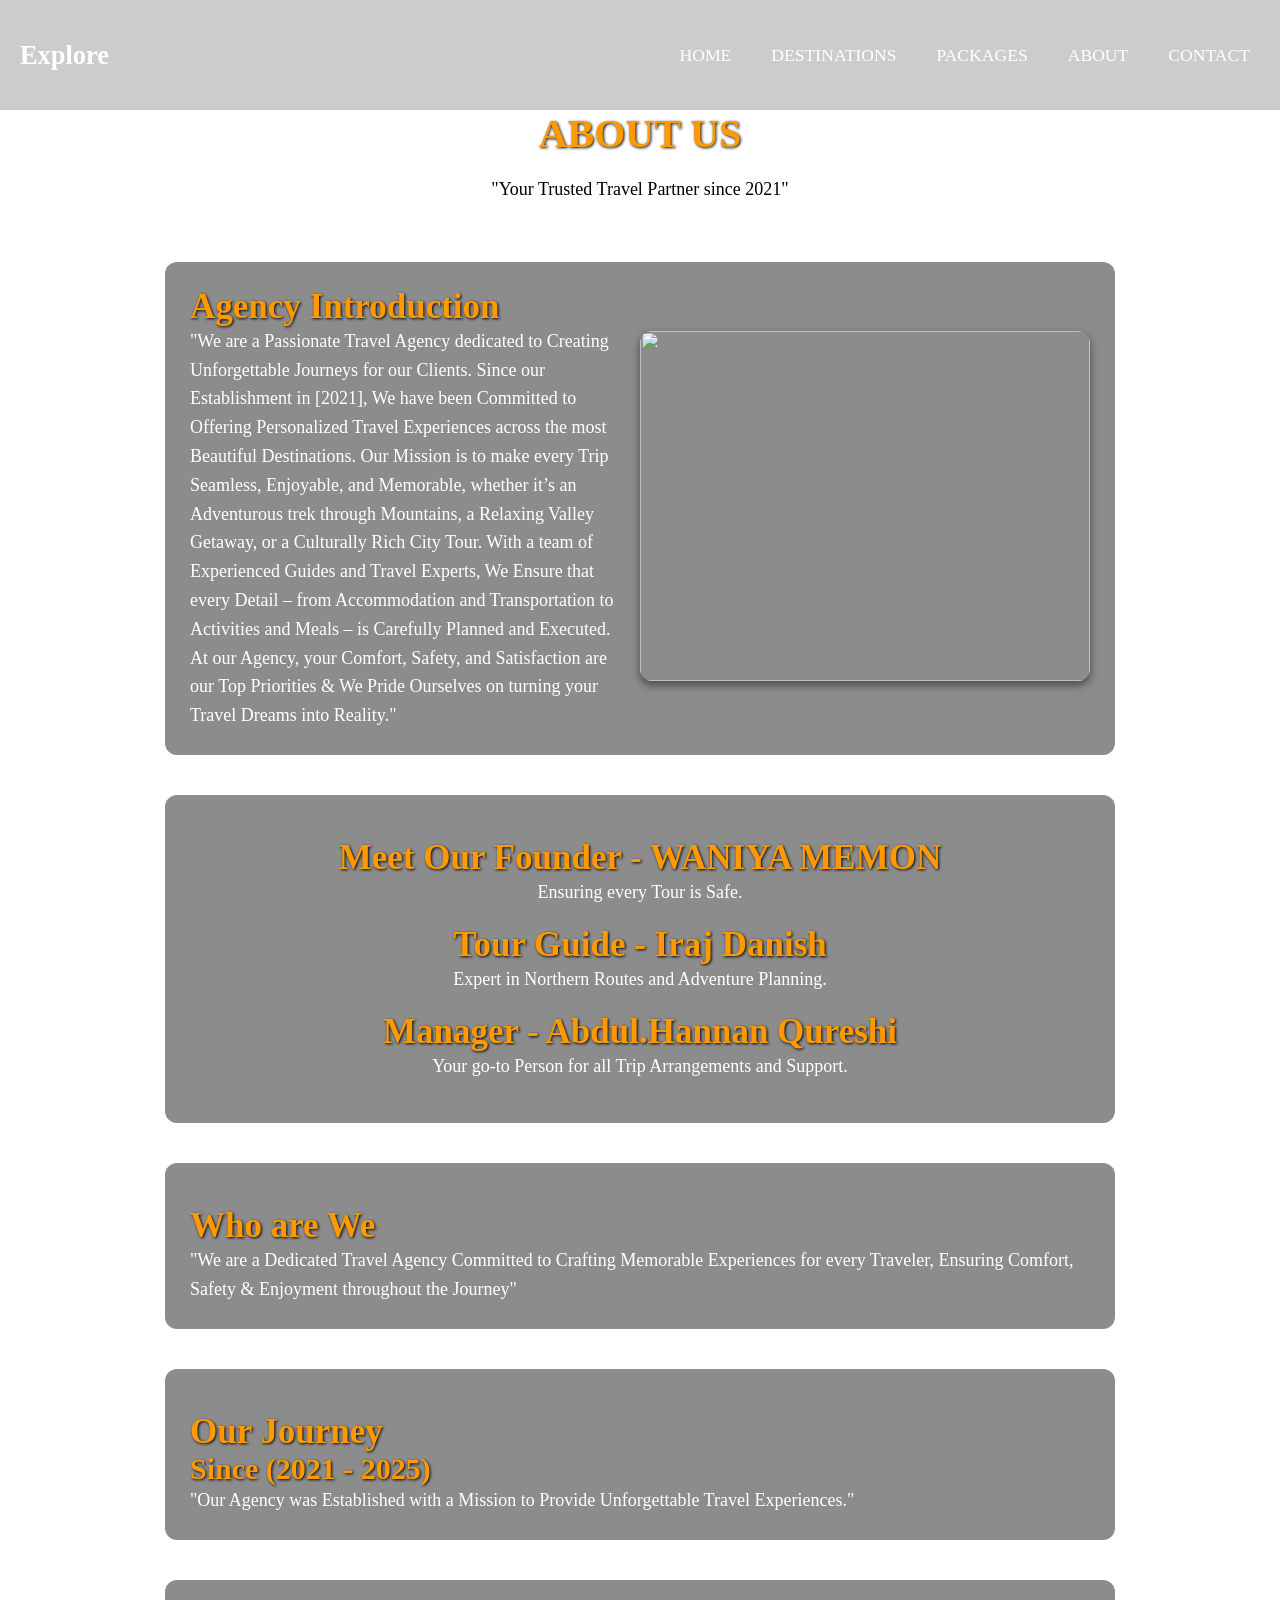
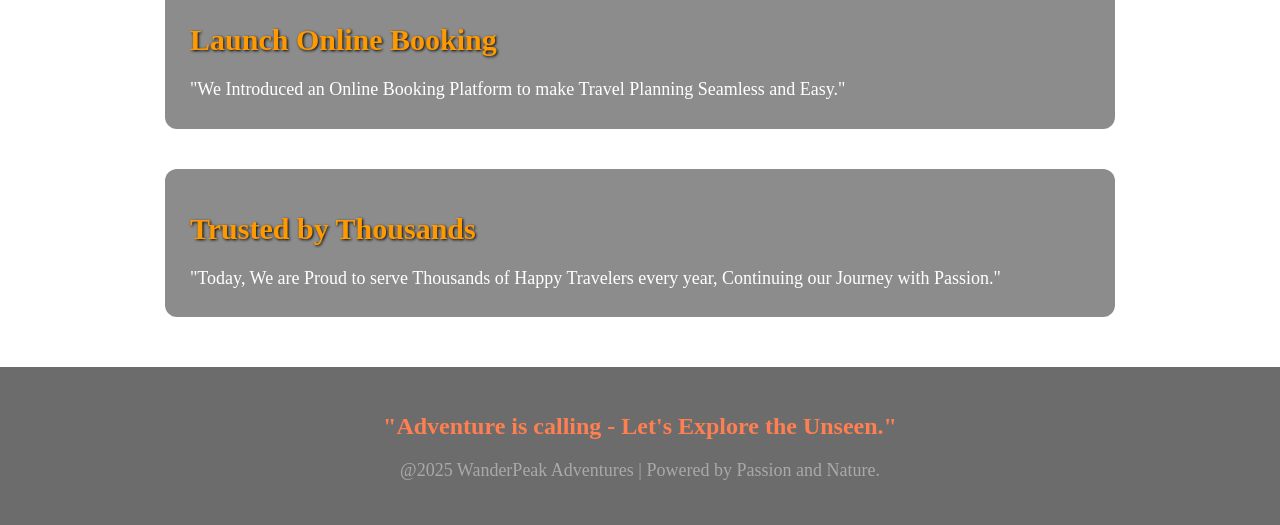
==== index.html @ 7d9d159e "Rename wanderpeak about.html to index.html" ====
<!DOCTYPE html>
<html>
<head>
	<meta charset="utf-8">
	<meta name="viewport" content="width=device-width, initial-scale=1">
	<title>about us</title>
	<!-- link -->
	<link rel="stylesheet" type="text/css" href="travel.css">
	<!-- NAVIGATION BAR -->
	<nav>
		<h2>Explore</h2>
		<ul class="saki">
			<a href="wanderpeak adventures home.html"><li>HOME</li></a>
			<a href="wanderpeak destinations.html"><li>DESTINATIONS</li></a>
			<a href="wanderpeak packages.html"><li>PACKAGES</li></a>
			<a href="wanderpeak about.html"><li>ABOUT</li></a>
			<a href="wanderpeak contact.html"><li>CONTACT</li></a>
		</ul>
	</nav>
	<!-- style -->
	<style>
		body{
			background-image: url(image/62.jpg);
			background-size: cover;
			background-repeat: no-repeat;
			background-attachment: fixed;
		}
		h1, h3, h4{
			color: #ff9900;
    		text-shadow: 1px 1px 3px black;
		}
		h1{
			font-size: 40px;
		}
		h3{
			font-size: 35px;
		}
		h4{
			font-size: 30px;
		}
		p{
			font-size: 18px;
    		line-height: 1.6;
		}
	</style>
</head>
<body>
	<center>
		<!-- about -->
		<font color="black">
		<h1>ABOUT US</h1><br>
		<p>"Your Trusted Travel Partner since 2021"</p><br>
	</font>
		<!-- introduction -->
		<section class="about">
			<div class="Introduction">
				<div class="content">
					<div class="text">
						<font color="white">
		<h3>Agency Introduction</h3>
		<p>"We are a Passionate Travel Agency dedicated to Creating Unforgettable Journeys for our Clients. Since our Establishment in [2021], We have been Committed to Offering Personalized Travel Experiences across the most Beautiful Destinations. Our Mission is to make every Trip Seamless, Enjoyable, and Memorable, whether it’s an Adventurous trek through Mountains, a Relaxing Valley Getaway, or a Culturally Rich City Tour. With a team of Experienced Guides and Travel Experts, We Ensure that every Detail – from Accommodation and Transportation to Activities and Meals – is Carefully Planned and Executed. At our Agency, your Comfort, Safety, and Satisfaction are our Top Priorities & We Pride Ourselves on turning your Travel Dreams into Reality."</p>
	</div>
	<div class="image">
		<img src="image/61.jpg" width="700px" height="350px">
	</div>
	</div>
	</div>
	</section>
	<!-- team -->
	<div class="team"><br>
		<h3>Meet Our Founder - WANIYA MEMON</h3>
		<p>Ensuring every Tour is Safe.</p><br>
		<h3>Tour Guide - Iraj Danish</h3>
		<p>Expert in Northern Routes and Adventure Planning.</p><br>
		<h3>Manager - Abdul.Hannan Qureshi</h3>
		<p>Your go-to Person for all Trip Arrangements and Support.</p><br>
	</div>
	<!-- who are we -->
	<div class="journey"><br>
	<h3>Who are We</h3>
	<p>"We are a Dedicated Travel Agency Committed to Crafting Memorable Experiences for every Traveler, Ensuring Comfort, Safety & Enjoyment throughout the Journey"</p>
</div>
<!-- journey -->
<div class="journey"><br>
	<h3>Our Journey</h3>
	<h4>Since (2021 - 2025)</h4>
	<p>"Our Agency was Established with a Mission to Provide Unforgettable Travel Experiences."</p>
</div>
<!-- online booking -->
<div class="journey"><br>
	<h4>Launch Online Booking</h4><br>
	<p>"We Introduced an Online Booking Platform to make Travel Planning Seamless and Easy."</p>
</div>
<!-- trust -->
<div class="journey"><br>
	<h4>Trusted by Thousands</h4><br>
	<p>"Today, We are Proud to serve Thousands of Happy Travelers every year, Continuing our Journey with Passion."</p>
</div>
<!-- footer -->
<footer>
	<p>"Adventure is calling - Let's Explore the Unseen."</p>
	<p>@2025 WanderPeak Adventures | Powered by Passion and Nature.</p>
</footer>
</center>
</body>
</html>
---- travel.css ----
*{
	margin: 0;
	padding: 0;
}

.home{
	width: 700px;
	height: 250px;
	margin: 100px auto;
	border: 3px solid;
	border-radius: 20px;
	background-color: rgba(0, 0, 0, .20);
}
.home p{
   font-size: 1.5em; font-style: italic;
}
.first{
   background-color: #FF7F50;
    color: #FFFFFF;
    padding: 0 25px; 
    border: none;
    border-radius: 5px;
    font-size: 1.3em;
    cursor: pointer;
    width: 28%;
    transition: background-color 0.3s;
}
.first:hover{
   background-color: #FF6347;
}
 nav{
 	color: white;
	height: 110px;
	align-items: center;
	display: flex;
	justify-content: space-between;
	padding: 0 20px;
	background-color: rgba(0, 0, 0, .20);
	position: sticky;
	top: 0;
   font-size: 1.1em; 
 }
 nav a{
   color: white;              /* Link ka color change karega */
  text-decoration: none;     /* Underline hatayega */
  padding: 10px;
 }
 nav a:hover {
  color: lightblue;          /* Hover pe color change */
}
 .saki{
 	display: flex;
	margin-left: 10px;
	list-style: none;
 }
 ul li{
 	margin-left: 20px;
}
nav h4{
	color: white;
	font-size: 20px;
	margin: 0;
}
 
 button{
 	height: 35px;
 	width: 20%;
 	font-size: 20px;
 	color: #fff;
 	background-color: #808080;
 	border-radius: 10px;
 	border: solid #808080;
 }
 img{
 	transition: transform 0.2s ease;
 }
 img:hover{
 	transform: scale(1.1) ;
 }
 .choose{
 	display: flex;
 	justify-content: space-around;
 	align-items: stretch;
 	flex-wrap: wrap;
 	margin: 40px auto;
 	max-width: 1200px;
 }
 .box{
 	border: 2px solid #ccc;
 	border-radius: 10px;
 	padding: 20px;
 	width: 250px;
 	text-align: center;
 	background-color: rgba(0, 0, 0,.40);
 	box-shadow: 0 4px 8px rgba(0, 0, 0,20);
 	transition: all 0.3s ease;
 }
 .box:hover{
 	transform: scale(1.05);
 	box-shadow: 0 8px 15px rgba(0, 0, 0, .20);
 }
 .box h2{
 	font-size: 1.5em; 
   color: orange; /* Use your accent color */
 	margin-bottom: 10px;
 }
 .box p{
 	font-size: 1em;
 	line-height: 1.5;
 }
 footer{
 	font-family: alergian;
 	font-size: 20px;
   background-color: rgba(10, 10, 10, .60);
   padding: 40px 0;
    text-align: center;
    margin-top: 50px;
 }
 footer p:first-child {
    color: #FF7F50;
    font-size: 1.2em;
    font-weight: bold;
    margin-bottom: 10px;
}
footer p:last-child {
    color: #A9A9A9; 
    font-size: 0.9em;
}
 hr{
 	width: 50%;
 	size: 10px;
 	color: darkgray;
 }
 .trip{
 	height: 35px;
 	width: 45%;
 	font-size: 20px;
 	color: white;
 	background-color: #00bfff;
 	border-radius: 25px;
 	border: none ;
   font-size: 16px;
   padding: 5px 20px;
 }
 .trip:hover{
   background-color: #FFD700;
  color: #000;
  box-shadow: 0 0 10px #FFD700;
}
.book {
    /* Button Appearance */
    display: inline-block; /* Element ko height/width apply karne ke liye */
    background-color: #007bff; /* Blue background */
    color: white; /* White text color */
    padding: 10px 20px; /* Padding top/bottom aur left/right */
    text-decoration: none; /* Underline hatane ke liye */
    border-radius: 5px; /* Rounded corners */
    font-weight: bold;
    transition: background-color 0.3s; /* Smooth hover effect ke liye */
}

.book:hover {
    background-color: #0056b3; /* Darker blue on hover */
}
 .paragraph{
 	width: 700px;
	height: 180px;
	border: 3px solid;
	border-radius: 20px;
	background-color: rgba(0, 0, 0, .20);
	text-align: justify;
	padding: 10px;
 }
 .packages-details{
   position: relative;
   z-index: 1;
 }
 .packages-row{
 	display: flex;
 	align-items: center;
 	gap: 24px;
 	max-width: 900px;
 	margin: 24px;
 	padding: 16px 20px;
 	background-color: rgba(0, 0, 0,0.35);
 	border-radius: 14px;
 }
 .packages-row img{
 	object-fit: cover;
 	border-radius: 12px;
 }
 .packages-details h2{
 	margin: 0 0 8px;
 }
 .packages-details p{
 	margin: 4px 0;
 	opacity: 0.95;
 }
 .custom {
         margin: 20px auto;
         padding: 15px 30px;
         max-width: 700px; /* Width set for better centering */
         border: 3px solid #007bff; /* Gold border */
         border-radius: 10px;
         cursor: pointer; /* Change mouse pointer on hover */
         transition: background-color 0.3s;
      }
      
    
.custom a {
         text-decoration: none; 
}
.custom a p { 
         color: #007bff; /* Gold text color to stand out */
         font-size: 24px;
         font-weight: bold;
         margin: 0; /* Remove default paragraph margin */
      }
.custom:hover {
         background-color: rgba(255, 215, 0, 0.1); /* Light gold tint on hover */
      }
 .about ,.team ,.journey{
    max-width: 900px;
    margin: 40px auto;
    background: rgba(0,0,0,0.45);
    padding: 25px;
    border-radius: 12px;
    color: white;
    backdrop-filter: blur(4px);
    text-align: left;
 }
 .Introduction .content{
    display: flex;
    align-items: center;
    justify-content: space-between;
    gap: 25px;
    flex-wrap: wrap;
 }
 .Introduction .text{
   flex: 1;
 }
 .Introduction img{
    width: 100%;
    max-width: 450px;
    border-radius: 12px;
    box-shadow: 0 4px 10px rgba(0,0,0,0.5);
 }
 .team{
   text-align: center;
 }
 .message{
    display: flex;
    justify-content: center;
    align-items: flex-start;
    gap: 40px;
    padding: 30px;
    flex-wrap: wrap;
    margin: 0 auto;
    max-width: 1200px;
    width: 80%;
 }
 .booking{
    color: #ff9900; /* Orange/Yellow highlight color */
    text-align: center;
    margin-bottom: 20px;
    border-bottom: 2px solid #ff9900;
    padding-bottom: 10px;
 }
 .booking form table{
    width: 100%;
 }
 .booking form th{
    padding: 10px 0; /* Vertical spacing for table rows */
    text-align: center;
 }
 .booking button{
    background-color: #ff9900; /* Highlight color */
    color: #000000;
    padding: 12px 25px;
    border: none;
    border-radius: 5px;
    cursor: pointer;
    font-size: 1.1em;
    font-weight: bold;
    margin-top: 15px;
    transition: background-color 0.3s ease;
    width: 60%;
 }
 .booking button:hover{
    background-color: #e68a00; /* Slightly darker on hover */
 }
 .booking table[border="3px"]{
    width: 100%;
    margin-top: 20px;
    border: none; /* Removing the default border */
 }
 .booking table[border="3px"] tr {
    border-bottom: 1px dashed rgba(255, 255, 255, 0.3); /* Separator line */
}
.booking table[border="3px"] tr:last-child {
    border-bottom: none; /* No line after the last row */
}
.booking table[border="3px"] th{
    color: cornsilk;
    text-align: left; /* Align text inside to the left for better readability */
    padding: 15px;
    font-size: 1.1em;
    font-weight: normal; /* Reset font weight */
}
.booking table[border="3px"] th b{
    color: #ff9900; /* Highlight the label (Address, Email, Phone) */
    display: inline-block;
    min-width: 80px; /* Ensure labels are aligned */
    font-weight: bold;
    margin-right: 10px;
}
.login{
   width: 400px;
   background-color: rgba(0, 0, 0, 0.45);
   padding: 25px;
   border-radius: 12px;
   text-align: center;
   box-shadow: 0 4px 10px rgba(0, 0, 0, 0.5);
}
.login h2{
   color: #ff9900;
   margin-bottom: 20px;
   text-shadow: 1px 1px 3px black;
}
.login input{
   width: 90%;
   padding: 12px;
   border: none;
   margin: 10px 0;
   border-radius: 6px;
   background-color: rgba(255, 255, 255, 0.25);
   color: white;
   font-size: 16px;
}
::placeholder{
   color: #eee;
}
.login-btn{
   background-color: #ff9900;
   color: white;
   padding: 8px;
   border: none;
   width: 90%;
   font-size: 18px;
   border-radius: 6px;
   cursor: pointer;
   margin-top: 10px;
   font-weight: bold;
}
.login-btn:hover{
   background-color: #e68500;
   transform: scale(1.04);
   transition: 0.2s;
}
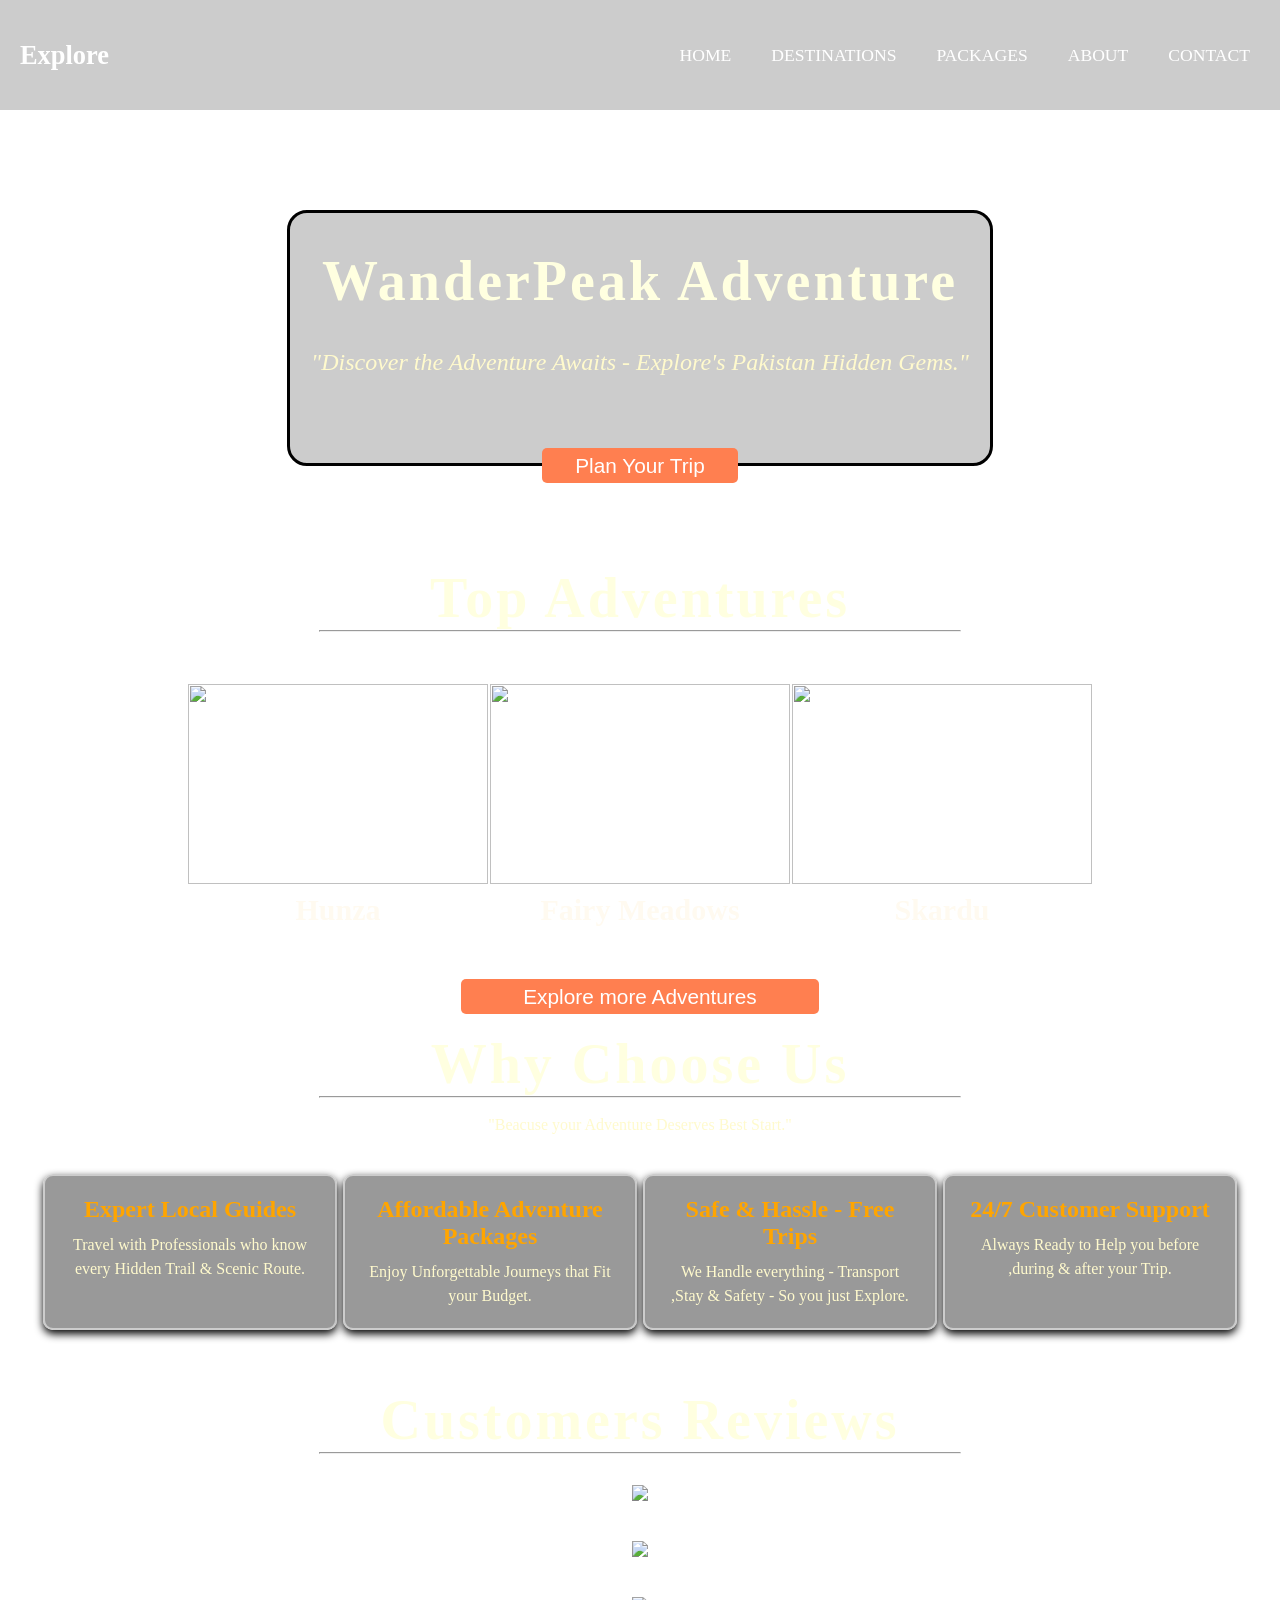
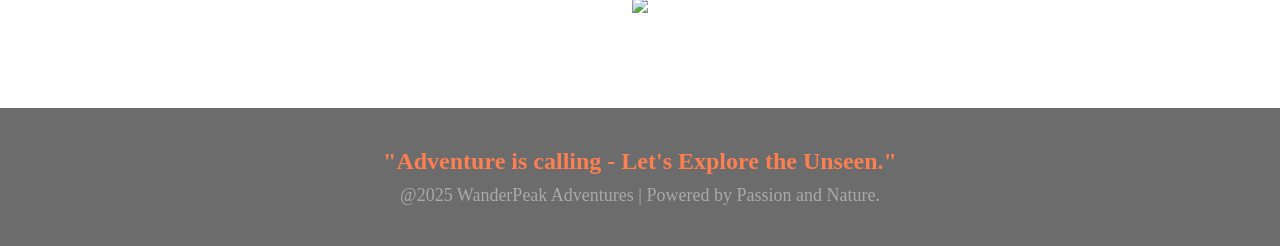
==== commit 2af5accd: "Rename home.html to index.html" ====
--- a/index.html
+++ b/index.html
@@ -3,8 +3,8 @@
 <head>
 	<meta charset="utf-8">
 	<meta name="viewport" content="width=device-width, initial-scale=1">
-	<title>about us</title>
-	<!-- link -->
+	<title>home</title>
+	<!-- LINK -->
 	<link rel="stylesheet" type="text/css" href="travel.css">
 	<!-- NAVIGATION BAR -->
 	<nav>
@@ -17,86 +17,93 @@
 			<a href="wanderpeak contact.html"><li>CONTACT</li></a>
 		</ul>
 	</nav>
-	<!-- style -->
+	<!-- STYLE -->
 	<style>
 		body{
-			background-image: url(image/62.jpg);
+			background-image: url(image/49.jpg);
 			background-size: cover;
 			background-repeat: no-repeat;
 			background-attachment: fixed;
 		}
-		h1, h3, h4{
-			color: #ff9900;
-    		text-shadow: 1px 1px 3px black;
+		h1{
+			color: lightyellow;
+			font-size: 3.5em; 
+			letter-spacing: 3px;
+			 font-family: 'Georgia', serif;
 		}
-		h1{
-			font-size: 40px;
+		p{
+			color: #FFFACD;
 		}
-		h3{
-			font-size: 35px;
-		}
-		h4{
+		th{
+			color: floralwhite;
 			font-size: 30px;
 		}
-		p{
-			font-size: 18px;
-    		line-height: 1.6;
+		footer{
+			background-color: rgba(10, 10, 10, .60);;
 		}
 	</style>
 </head>
 <body>
+
+	<!-- HEADING -->
+	<div class="home">
+		<center><br><br>
+		<h1>WanderPeak Adventure</h1><br><br>
+		<p>"Discover the Adventure Awaits - Explore's Pakistan Hidden Gems."</p><br><br><br><br>
+		<a href="wanderpeak destinations.html"><button class="first">Plan Your Trip</button></a>
+	</div>
+	<!-- destinations -->
 	<center>
-		<!-- about -->
-		<font color="black">
-		<h1>ABOUT US</h1><br>
-		<p>"Your Trusted Travel Partner since 2021"</p><br>
-	</font>
-		<!-- introduction -->
-		<section class="about">
-			<div class="Introduction">
-				<div class="content">
-					<div class="text">
-						<font color="white">
-		<h3>Agency Introduction</h3>
-		<p>"We are a Passionate Travel Agency dedicated to Creating Unforgettable Journeys for our Clients. Since our Establishment in [2021], We have been Committed to Offering Personalized Travel Experiences across the most Beautiful Destinations. Our Mission is to make every Trip Seamless, Enjoyable, and Memorable, whether it’s an Adventurous trek through Mountains, a Relaxing Valley Getaway, or a Culturally Rich City Tour. With a team of Experienced Guides and Travel Experts, We Ensure that every Detail – from Accommodation and Transportation to Activities and Meals – is Carefully Planned and Executed. At our Agency, your Comfort, Safety, and Satisfaction are our Top Priorities & We Pride Ourselves on turning your Travel Dreams into Reality."</p>
-	</div>
-	<div class="image">
-		<img src="image/61.jpg" width="700px" height="350px">
-	</div>
-	</div>
-	</div>
-	</section>
-	<!-- team -->
-	<div class="team"><br>
-		<h3>Meet Our Founder - WANIYA MEMON</h3>
-		<p>Ensuring every Tour is Safe.</p><br>
-		<h3>Tour Guide - Iraj Danish</h3>
-		<p>Expert in Northern Routes and Adventure Planning.</p><br>
-		<h3>Manager - Abdul.Hannan Qureshi</h3>
-		<p>Your go-to Person for all Trip Arrangements and Support.</p><br>
-	</div>
-	<!-- who are we -->
-	<div class="journey"><br>
-	<h3>Who are We</h3>
-	<p>"We are a Dedicated Travel Agency Committed to Crafting Memorable Experiences for every Traveler, Ensuring Comfort, Safety & Enjoyment throughout the Journey"</p>
+	<h1>Top Adventures</h1>
+		<hr>
+	<table style="margin: 50px;">
+		<tr>
+			<th><img src="image/50.jpg" width="300px" height="200px"></th>
+			<th><img src="image/51.jpg" width="300px" height="200px"></th>
+			<th><img src="image/52.jpeg" width="300px" height="200px"></th>
+		</tr>
+		<tr>
+			<th>Hunza</th>
+			<th>Fairy Meadows</th>
+			<th>Skardu</th>
+		</tr>
+		</table>
+			<a href="wanderpeak destinations.html"><button class="first">Explore more Adventures</button></a>
+		<!-- why choose us --><br><br>
+<h1>Why Choose Us</h1>
+<hr><br>
+<p>"Beacuse your Adventure Deserves Best Start."</p>
+</font>
+</center>
+<section class="choose">
+<div class="box">
+	<h2>Expert Local Guides</h2>
+	<p>Travel with Professionals who know every Hidden Trail & Scenic Route.</p>
 </div>
-<!-- journey -->
-<div class="journey"><br>
-	<h3>Our Journey</h3>
-	<h4>Since (2021 - 2025)</h4>
-	<p>"Our Agency was Established with a Mission to Provide Unforgettable Travel Experiences."</p>
+<div class="box">
+	<h2>Affordable Adventure Packages</h2>
+	<p>Enjoy Unforgettable Journeys that Fit your Budget.</p>
 </div>
-<!-- online booking -->
-<div class="journey"><br>
-	<h4>Launch Online Booking</h4><br>
-	<p>"We Introduced an Online Booking Platform to make Travel Planning Seamless and Easy."</p>
+<div class="box">
+	<h2>Safe & Hassle - Free Trips</h2>
+	<p>We Handle everything - Transport ,Stay & Safety - So you just Explore.</p>
 </div>
-<!-- trust -->
-<div class="journey"><br>
-	<h4>Trusted by Thousands</h4><br>
-	<p>"Today, We are Proud to serve Thousands of Happy Travelers every year, Continuing our Journey with Passion."</p>
+<div class="box">
+	<h2>24/7 Customer Support</h2>
+	<p>Always Ready to Help you before ,during & after your Trip.</p>
 </div>
-<!-- footer -->
+</section>
+<center><br>
+	<!-- review -->
+<h1>Customers Reviews</h1>
+	<hr><br>
+<table>
+	<tr>
+	<th><img src="image/s1.png"></th></tr></table><br>
+	<table><tr><th><img src="image/s2.png" width="600px" ></th></tr></table><br>
+	<table><tr><th><img src="image/s3.png" width="600px" ></th></tr></table>
+	</tr><br><br>
+	<!-- footer -->
 <footer>
 	<p>"Adventure is calling - Let's Explore the Unseen."</p>
 	<p>@2025 WanderPeak Adventures | Powered by Passion and Nature.</p>
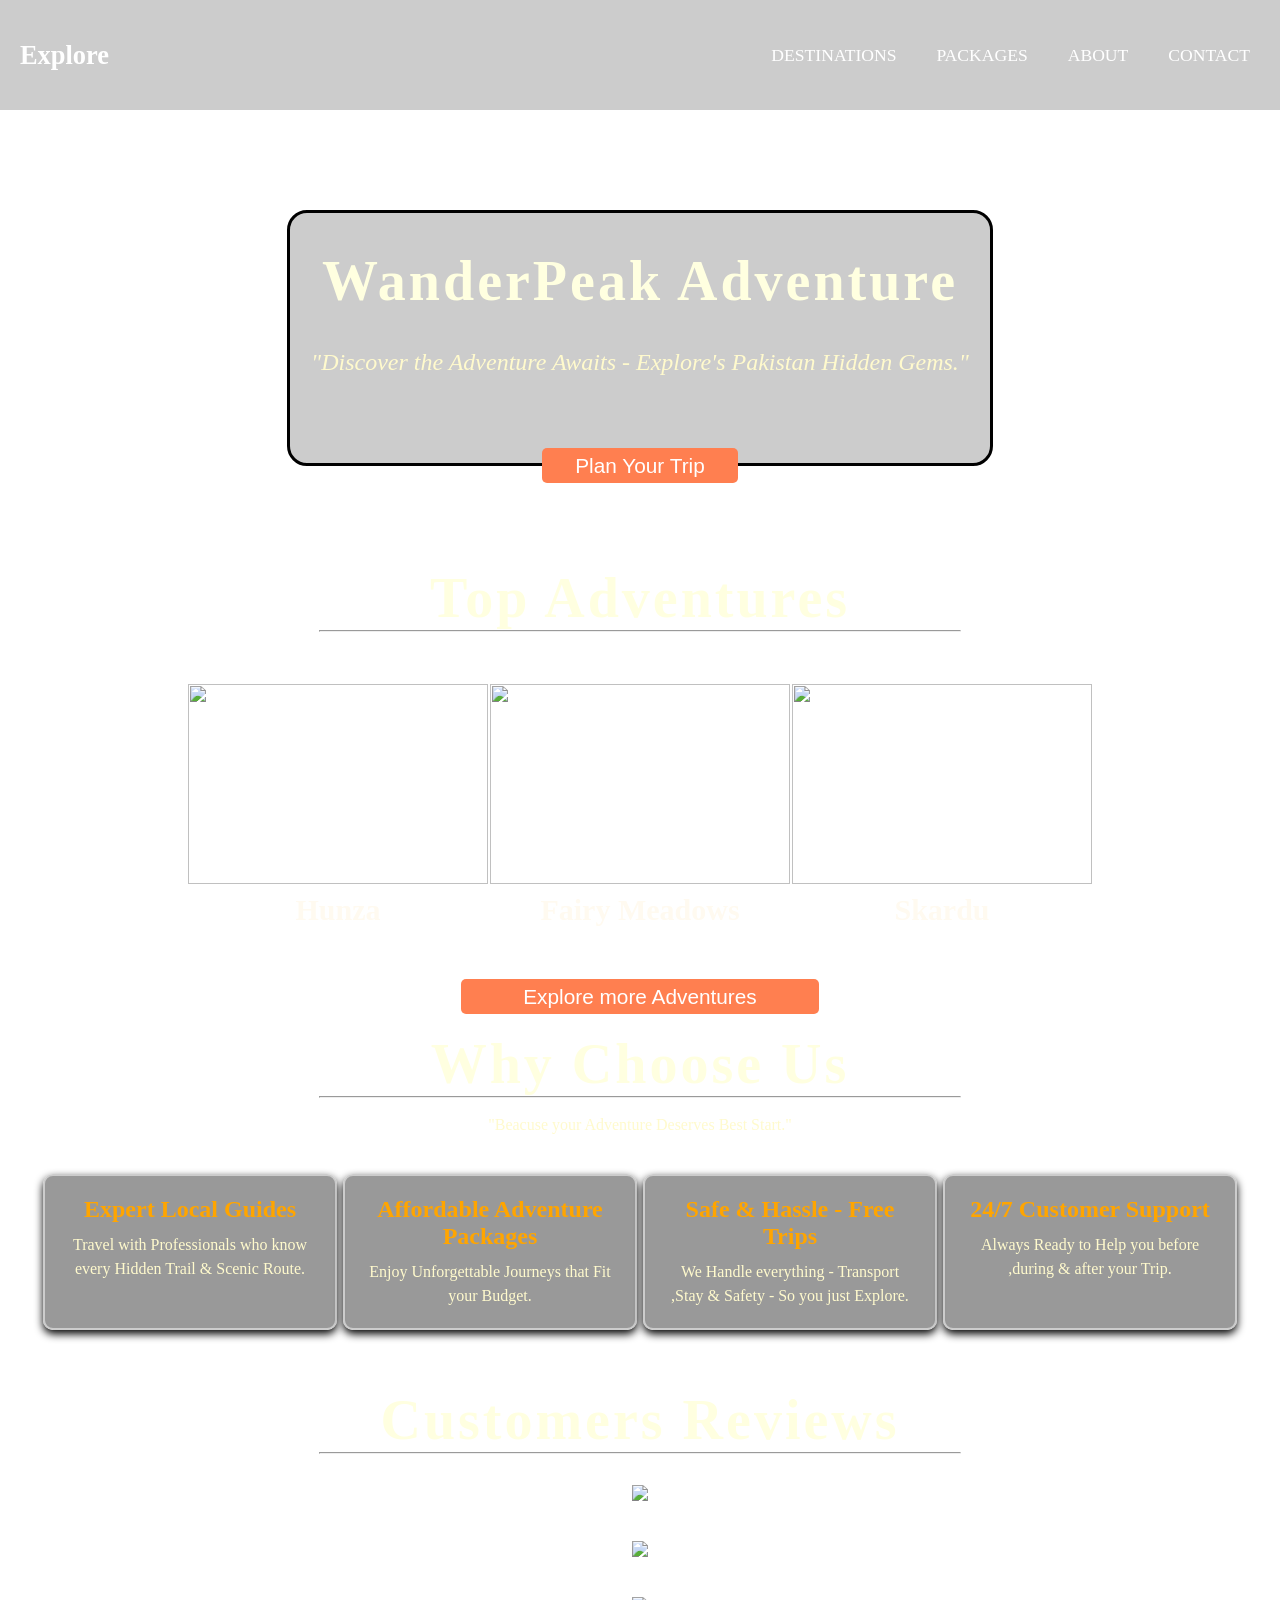
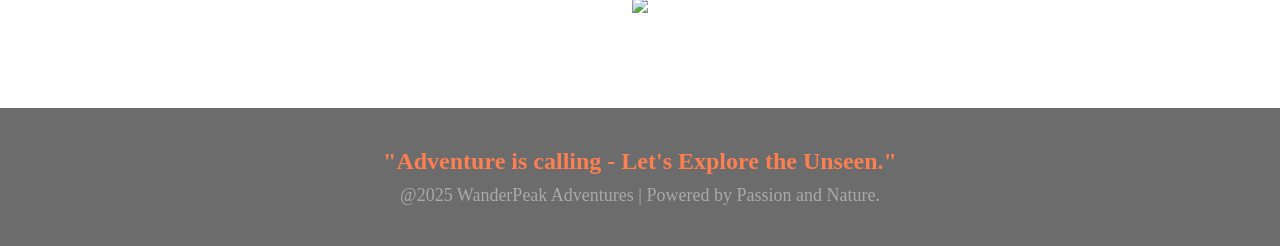
==== commit 0fee0c46: "Update index.html" ====
--- a/index.html
+++ b/index.html
@@ -10,11 +10,10 @@
 	<nav>
 		<h2>Explore</h2>
 		<ul class="saki">
-			<a href="wanderpeak adventures home.html"><li>HOME</li></a>
-			<a href="wanderpeak destinations.html"><li>DESTINATIONS</li></a>
-			<a href="wanderpeak packages.html"><li>PACKAGES</li></a>
-			<a href="wanderpeak about.html"><li>ABOUT</li></a>
-			<a href="wanderpeak contact.html"><li>CONTACT</li></a>
+			<a href="destinations.html"><li>DESTINATIONS</li></a>
+			<a href="packages.html"><li>PACKAGES</li></a>
+			<a href="about.html"><li>ABOUT</li></a>
+			<a href="contact.html"><li>CONTACT</li></a>
 		</ul>
 	</nav>
 	<!-- STYLE -->
@@ -50,7 +49,7 @@
 		<center><br><br>
 		<h1>WanderPeak Adventure</h1><br><br>
 		<p>"Discover the Adventure Awaits - Explore's Pakistan Hidden Gems."</p><br><br><br><br>
-		<a href="wanderpeak destinations.html"><button class="first">Plan Your Trip</button></a>
+		<a href="destinations.html"><button class="first">Plan Your Trip</button></a>
 	</div>
 	<!-- destinations -->
 	<center>
@@ -68,7 +67,7 @@
 			<th>Skardu</th>
 		</tr>
 		</table>
-			<a href="wanderpeak destinations.html"><button class="first">Explore more Adventures</button></a>
+			<a href="destinations.html"><button class="first">Explore more Adventures</button></a>
 		<!-- why choose us --><br><br>
 <h1>Why Choose Us</h1>
 <hr><br>
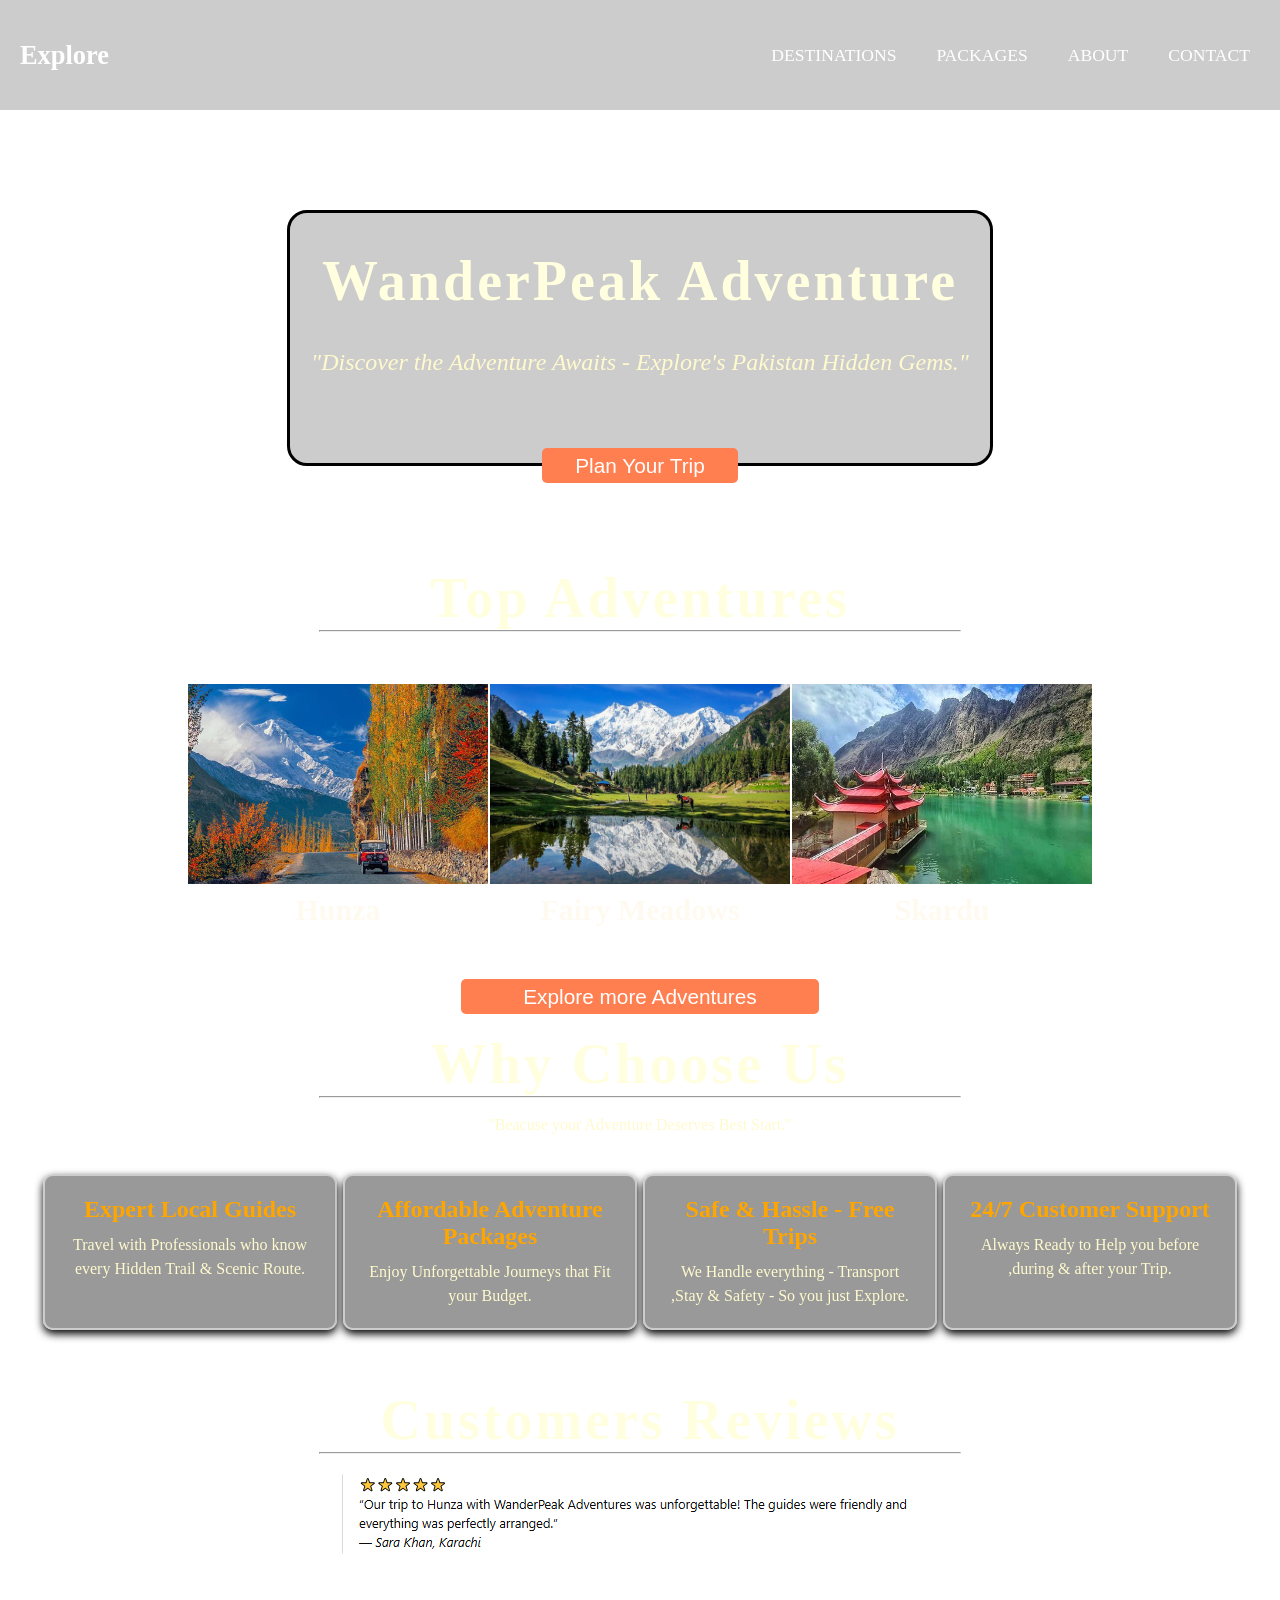
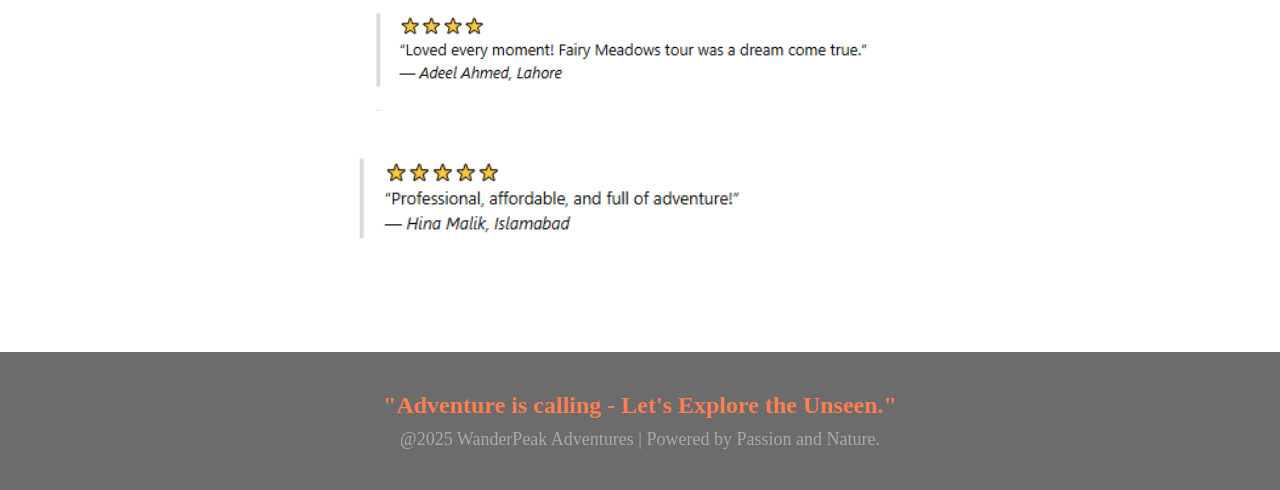
==== commit 2c292d06: "Update index.html" ====
--- a/index.html
+++ b/index.html
@@ -57,9 +57,9 @@
 		<hr>
 	<table style="margin: 50px;">
 		<tr>
-			<th><img src="image/50.jpg" width="300px" height="200px"></th>
-			<th><img src="image/51.jpg" width="300px" height="200px"></th>
-			<th><img src="image/52.jpeg" width="300px" height="200px"></th>
+			<th><img src="50.jpg" width="300px" height="200px"></th>
+			<th><img src="51.jpg" width="300px" height="200px"></th>
+			<th><img src="52.jpeg" width="300px" height="200px"></th>
 		</tr>
 		<tr>
 			<th>Hunza</th>
@@ -98,9 +98,9 @@
 	<hr><br>
 <table>
 	<tr>
-	<th><img src="image/s1.png"></th></tr></table><br>
-	<table><tr><th><img src="image/s2.png" width="600px" ></th></tr></table><br>
-	<table><tr><th><img src="image/s3.png" width="600px" ></th></tr></table>
+	<th><img src="s1.png"></th></tr></table><br>
+	<table><tr><th><img src="s2.png" width="600px" ></th></tr></table><br>
+	<table><tr><th><img src="s3.png" width="600px" ></th></tr></table>
 	</tr><br><br>
 	<!-- footer -->
 <footer>
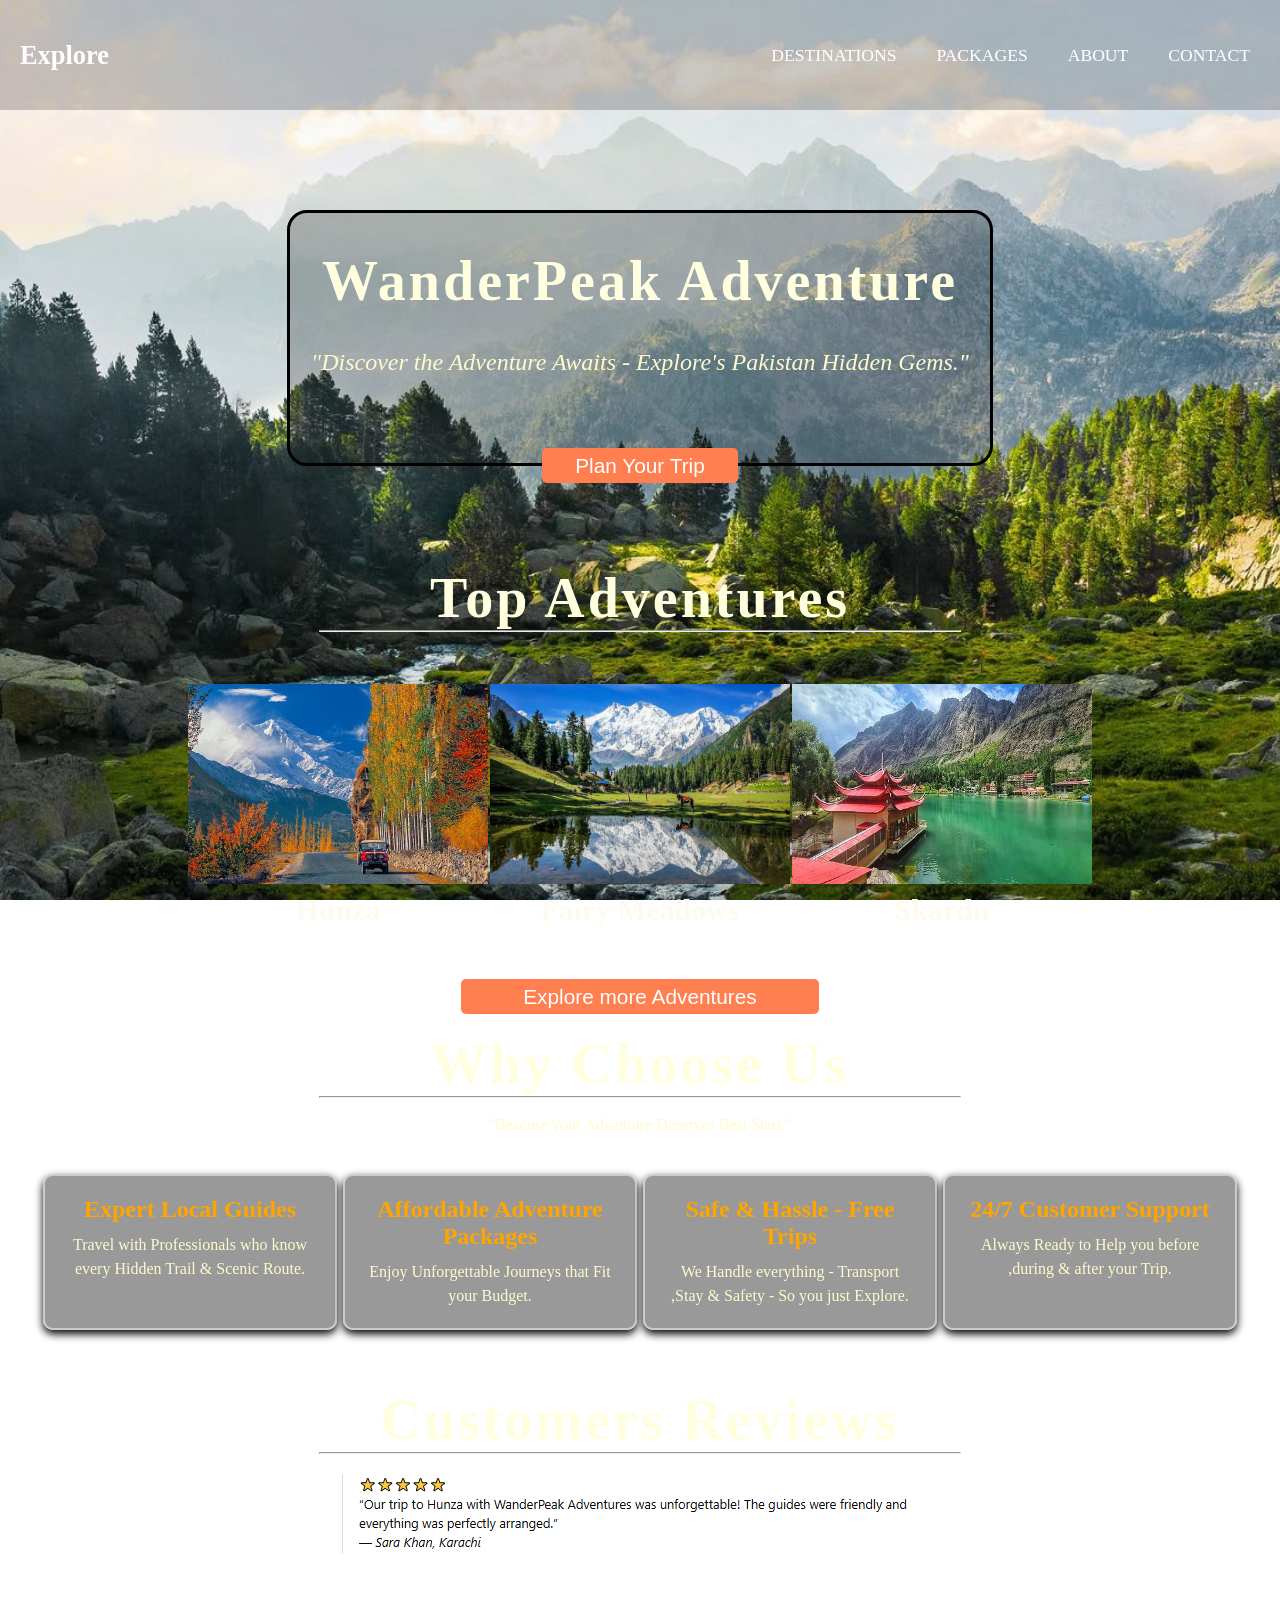
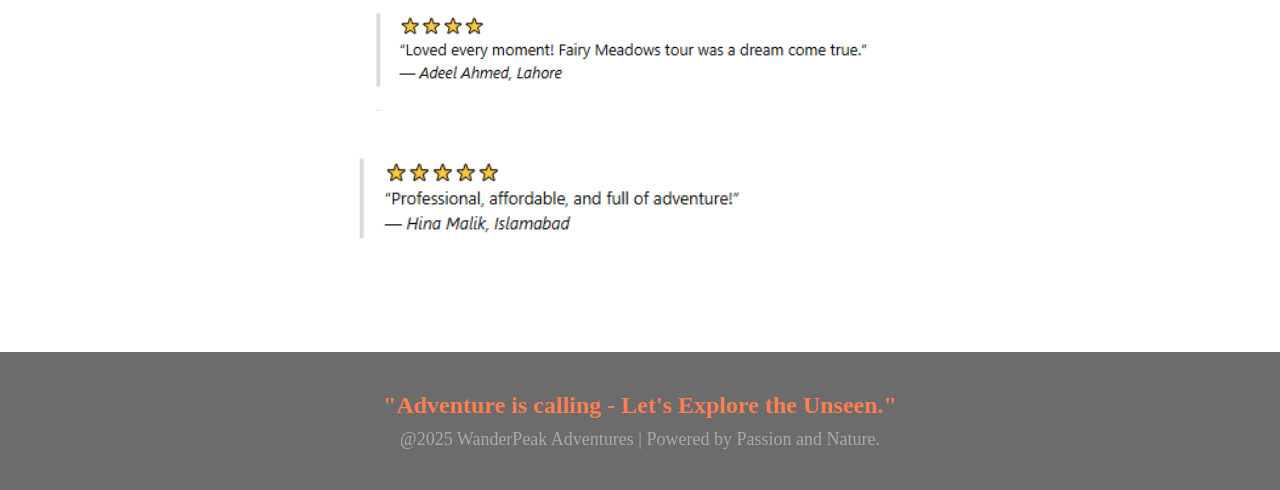
==== commit c2e0f929: "Update index.html" ====
--- a/index.html
+++ b/index.html
@@ -19,7 +19,7 @@
 	<!-- STYLE -->
 	<style>
 		body{
-			background-image: url(image/49.jpg);
+			background-image: url(49.jpg);
 			background-size: cover;
 			background-repeat: no-repeat;
 			background-attachment: fixed;
